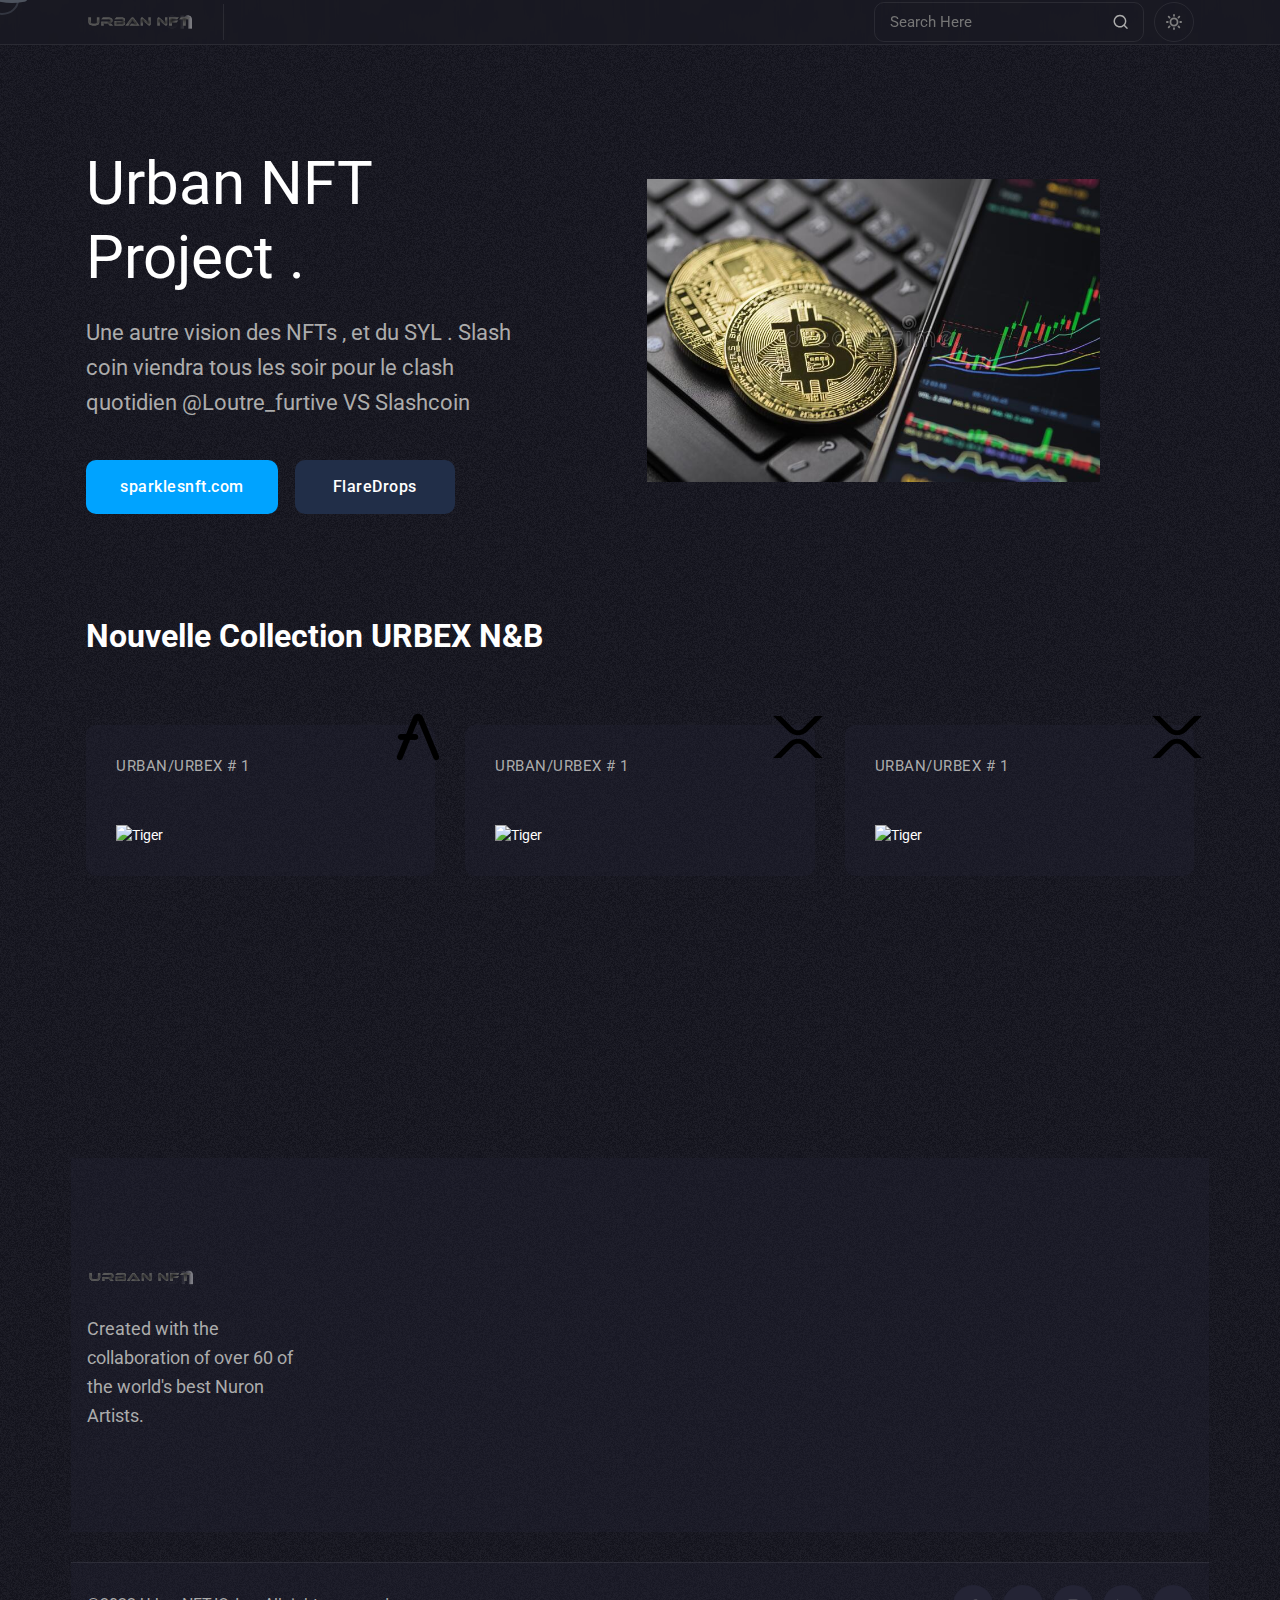
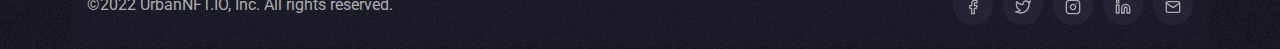
==== index.html @ e8692305 "Update index.html" ====
<!DOCTYPE html>
<html lang="en">

<head>
    <meta charset="utf-8">
    <meta http-equiv="x-ua-compatible" content="ie=edge">
    <title>Urban NFT . IO ||  NFT Marketplace and Cie </title>
    <meta name="robots" content="noindex, follow" />
    <meta name="description" content="">
    <meta name="viewport" content="width=device-width, initial-scale=1, shrink-to-fit=no">

    <meta name="theme-style-mode" content="1"> <!-- 0 == light, 1 == dark -->

    <!-- Favicon -->
    <link rel="shortcut icon" type="image/x-icon" href="assets/images/favicon.png">
    <!-- CSS 
    ============================================ -->
    <link rel="stylesheet" href="assets/css/vendor/bootstrap.min.css">
    <link rel="stylesheet" href="assets/css/vendor/slick.css">
    <link rel="stylesheet" href="assets/css/vendor/slick-theme.css">
    <link rel="stylesheet" href="assets/css/vendor/nice-select.css">
    <link rel="stylesheet" href="assets/css/plugins/feature.css">
    <link rel="stylesheet" href="assets/css/plugins/jquery-ui.min.css">
    <link rel="stylesheet" href="assets/css/vendor/odometer.css">
    <link rel='stylesheet' id='shadowbox-css-css'  href='https://www.shadowbox-js.com/file/shadowbox-js/src/shadowbox.css' type='text/css' media='screen' />
    <link rel='stylesheet' id='shadowbox-extras-css'  href='https://www.shadowbox-js.com/ext/shadowbox-js/css/extras.css' type='text/css' media='screen' />
    <script type='text/javascript' src='https://www.shadowbox-js.com/other/js/jquery/jquery.js'></script>
<script type='text/javascript' src='https://www.shadowbox-js.com/other/js/jquery/jquery-migrate.min.js'></script>

    <!-- Style css -->
    <link rel="stylesheet" href="assets/css/style.css">
</head>

<body class="template-color-1 nft-body-connect">
    <!-- start header area -->
    <!-- Start Header -->
    <header class="rn-header haeder-default header--sticky">
        <div class="container">
            <div class="header-inner">
                <div class="header-left">
                    <div class="logo-thumbnail logo-custom-css">
                        <a class="logo-light" href="index.html"><img src="assets/images/logo/logo-white.png" alt="nft-logo"></a>
                        <a class="logo-dark" href="index.html"><img src="assets/images/logo/logo-dark.png" alt="nft-logo"></a>
                    </div>
                    <div class="mainmenu-wrapper">
                        <nav id="sideNav" class="mainmenu-nav d-none d-xl-block">
                            <!-- Start Mainmanu Nav -->
                            
                            <!-- End Mainmanu Nav -->
                        </nav>
                    </div>
                </div>
                <div class="header-right">
                    <div class="setting-option d-none d-lg-block">
                        <form class="search-form-wrapper" action="#">
                            <input type="search" placeholder="Search Here" aria-label="Search">
                            <div class="search-icon">
                                <button><i class="feather-search"></i></button>
                            </div>
                        </form>
                    </div>
                    <div class="setting-option rn-icon-list d-block d-lg-none">
                        <div class="icon-box search-mobile-icon">
                            <button><i class="feather-search"></i></button>
                        </div>
                        <form id="header-search-1" action="#" method="GET" class="large-mobile-blog-search">
                            <div class="rn-search-mobile form-group">
                                <button type="submit" class="search-button"><i class="feather-search"></i></button>
                                <input type="text" placeholder="Search ...">
                            </div>
                        </form>
                    </div>

                    

                    <div id="my_switcher" class="my_switcher setting-option">
                        <ul>
                            <li>
                                <a href="javascript: void(0);" data-theme="light" class="setColor light">
                                    <img class="sun-image" src="assets/images/icons/sun-01.svg" alt="Sun images">
                                </a>
                            </li>
                            <li>
                                <a href="javascript: void(0);" data-theme="dark" class="setColor dark">
                                    <img class="Victor Image" src="assets/images/icons/vector.svg" alt="Vector Images">
                                </a>
                            </li>
                        </ul>
                    </div>


                </div>
            </div>
        </div>
    </header>
    <!-- End Header Area -->

    <div class="popup-mobile-menu">
        <div class="inner">
            <div class="header-top">
                <div class="logo logo-custom-css">
                    <a class="logo-light" href="index.html"><img src="assets/images/logo/logo-white.png" alt="nft-logo"></a>
                    <a class="logo-dark" href="index.html"><img src="assets/images/logo/logo-dark.png" alt="nft-logo"></a>
                </div>
                <div class="close-menu">
                    <button class="close-button">
                        <i class="feather-x"></i>
                    </button>
                </div>
            </div>
            <nav>
               
            </nav>
        </div>
    </div>
    <!-- ENd Header Area -->

    <!-- start banner area -->
    <div class="slider-one rn-section-gapTop">
        <div class="container">
            <div class="row row-reverce-sm align-items-center">
                <div class="col-lg-5 col-md-6 col-sm-12 mt_sm--50">
                    <h2 class="title" data-sal-delay="200" data-sal="slide-up" data-sal-duration="800">Urban NFT Project . </h2>
                    <p class="slide-disc" data-sal-delay="300" data-sal="slide-up" data-sal-duration="800">Une autre vision des NFTs , et du SYL . Slash coin viendra tous les soir pour le clash quotidien @Loutre_furtive  VS Slashcoin </p>
                    <div class="button-group">
                        <a class="btn btn-large btn-primary" href="https://sparklesnft.com/" data-sal-delay="400" data-sal="slide-up" data-sal-duration="800">sparklesnft.com</a>
                        <a class="btn btn-large btn-primary-alta" href="https://xfd.flr.finance/" data-sal-delay="500" data-sal="slide-up" data-sal-duration="800">FlareDrops</a>
                    </div>
                </div>
                <div class="col-lg-5 col-md-6 col-sm-12 offset-lg-1">
                    <div class="slider-thumbnail">
                        <img src="assets/images/slider/19.jpg" alt="Slider Images">
                    </div>
                </div>
            </div>
        </div>
    </div>
    <!-- End banner area -->

   

    <!-- start service area -->
    <div class="rn-service-area rn-section-gapTop">
        <div class="container">
            <div class="row">
                <div class="col-12 mb--50">
                    <h3 class="title" data-sal-delay="150" data-sal="slide-up" data-sal-duration="800">Nouvelle Collection URBEX N&B</h3>
                </div>
            </div>
            <div class="row g-5">
               <!-- start NFT # 1 -->
                <div class="col-xxl-3 col-lg-4 col-md-6 col-sm-6 col-12">
                    <div data-sal="slide-up" data-sal-delay="200" data-sal-duration="800" class="rn-service-one color-shape-1">
                        <div class="inner">
                            <div class="icon">
                                <img src="assets/images/icons/shape-1.png" alt="Shape">
                            </div>
                            <div class="subtitle">Urban/Urbex # 1</div>
                            <div class="content">
                                
                                <a href="https://sparklesnft.com/item/0xcdf386eae145e7e54bbae4a0b32913c801e8a245_1/"" rel="shadowbox"><img src="https://media.giphy.com/media/d7gXb96kGZK3DNgYXy/giphy.gif" alt="Tiger" /></a>
                            </div>
                        </div>
                        <a href="https://sparklesnft.com/item/0xcdf386eae145e7e54bbae4a0b32913c801e8a245_1/" rel="shadowbox"></a>
                    </div>
                </div>
                 <!-- End NFT -->
															    
			<!-- start NFT # 2 -->
                <div class="col-xxl-3 col-lg-4 col-md-6 col-sm-6 col-12">
                    <div data-sal="slide-up" data-sal-delay="200" data-sal-duration="800" class="rn-service-one color-shape-1">
                        <div class="inner">
                            <div class="icon">
                                <img src="assets/images/icons/shape-2.png" alt="Shape">
                            </div>
                             <div class="subtitle">Urban/Urbex # 1</div>
                            <div class="content">
                                
                                <a href="https://sparklesnft.com/item/0xcdf386eae145e7e54bbae4a0b32913c801e8a245_1/"" rel="shadowbox"><img src="https://media.giphy.com/media/HDDQO8uNeVXsildZkp/giphy-downsized-large.gif" alt="Tiger" /></a>
                            </div>
                        </div>
                       <a href="https://sparklesnft.com/item/0xcdf386eae145e7e54bbae4a0b32913c801e8a245_1/" rel="shadowbox"></a>
                    </div>
                </div>
                 <!-- End NFT -->												    
															    
               <!-- start NFT # 3 -->
                <div class="col-xxl-3 col-lg-4 col-md-6 col-sm-6 col-12">
                    <div data-sal="slide-up" data-sal-delay="200" data-sal-duration="800" class="rn-service-one color-shape-1">
                        <div class="inner">
                            <div class="icon">
                                <img src="assets/images/icons/shape-2.png" alt="Shape">
                            </div>
                             <div class="subtitle">Urban/Urbex # 1</div>
                            <div class="content">
                                
                                <a href="https://sparklesnft.com/item/0xcdf386eae145e7e54bbae4a0b32913c801e8a245_1/"" rel="shadowbox"><img src="https://media.giphy.com/media/epqmxd73unMZ2tsQW6/giphy.gif" alt="Tiger" /></a>
                            </div>
                        </div>
                       <a href="https://sparklesnft.com/item/0xcdf386eae145e7e54bbae4a0b32913c801e8a245_1/" rel="shadowbox"></a>
                    </div>
                </div>
                 <!-- End NFT -->
               <!-- start NFT # 4 -->
                <div class="col-xxl-3 col-lg-4 col-md-6 col-sm-6 col-12">
                    <div data-sal="slide-up" data-sal-delay="200" data-sal-duration="800" class="rn-service-one color-shape-1">
                        <div class="inner">
                            <div class="icon">
                                <img src="assets/images/icons/shape-3.png" alt="Shape">
                            </div>
                             <div class="subtitle">Urban/Urbex # 3</div>
                            <div class="content">
                                
                                <a href="https://sparklesnft.com/item/0xcdf386eae145e7e54bbae4a0b32913c801e8a245_1/"" rel="shadowbox"><img src="https://media.giphy.com/media/7LGN7PyF8x1qwgQ3Lr/giphy.gif" alt="Tiger" /></a>
                            </div>
                        </div>
                        <a href="https://sparklesnft.com/item/0xcdf386eae145e7e54bbae4a0b32913c801e8a245_1/" rel="shadowbox"></a>
                    </div>
                </div>
                <!-- End NFT -->
  <!-- start NFT # 5 -->
                <div class="col-xxl-3 col-lg-4 col-md-6 col-sm-6 col-12">
                    <div data-sal="slide-up" data-sal-delay="200" data-sal-duration="800" class="rn-service-one color-shape-1">
                        <div class="inner">
                            <div class="icon">
                                <img src="assets/images/icons/shape-2.png" alt="Shape">
                            </div>
                             <div class="subtitle">Urban/Urbex # 4</div>
                            <div class="content">
                                
                                <a href="https://sparklesnft.com/item/0xcdf386eae145e7e54bbae4a0b32913c801e8a245_1/"" rel="shadowbox"><img src="https://media.giphy.com/media/KDi1Ex5y6KRgJREajQ/giphy.gif" alt="Tiger" /></a>
                            </div>
                        </div>
                        <a href="https://sparklesnft.com/item/0xcdf386eae145e7e54bbae4a0b32913c801e8a245_1/" rel="shadowbox"></a>
                    </div>
                </div>
   <!-- End NFT -->
              
               
    <!-- Modal -->
    <div class="rn-popup-modal share-modal-wrapper modal fade" id="shareModal" tabindex="-1" aria-hidden="true">
        <button type="button" class="btn-close" data-bs-dismiss="modal" aria-label="Close"><i data-feather="x"></i></button>
        <div class="modal-dialog modal-dialog-centered modal-dialog-scrollable">
            <div class="modal-content share-wrapper">
                <div class="modal-header share-area">
                    <h5 class="modal-title">Share this NFT</h5>
                </div>
                <div class="modal-body">
                    <ul class="social-share-default">
                        <li><a href="#"><span class="icon"><i data-feather="facebook"></i></span><span class="text">facebook</span></a></li>
                        <li><a href="#"><span class="icon"><i data-feather="twitter"></i></span><span class="text">twitter</span></a></li>
                        <li><a href="#"><span class="icon"><i data-feather="linkedin"></i></span><span class="text">linkedin</span></a></li>
                        <li><a href="#"><span class="icon"><i data-feather="instagram"></i></span><span class="text">instagram</span></a></li>
                        <li><a href="#"><span class="icon"><i data-feather="youtube"></i></span><span class="text">youtube</span></a></li>
                    </ul>
                </div>
            </div>
        </div>
    </div>
    <!-- Modal -->
    <div class="rn-popup-modal report-modal-wrapper modal fade" id="reportModal" tabindex="-1" aria-hidden="true">
        <button type="button" class="btn-close" data-bs-dismiss="modal" aria-label="Close"><i data-feather="x"></i></button>
        <div class="modal-dialog modal-dialog-centered modal-dialog-scrollable">
            <div class="modal-content report-content-wrapper">
                <div class="modal-header report-modal-header">
                    <h5 class="modal-title">Why are you reporting?
                    </h5>
                </div>
                <div class="modal-body">
                    <p>Describe why you think this item should be removed from marketplace</p>
                    <div class="report-form-box">
                        <h6 class="title">Message</h6>
                        <textarea name="message" placeholder="Write issues"></textarea>
                        <div class="report-button">
                            <button type="button" class="btn btn-primary mr--10 w-auto">Report</button>
                            <button type="button" class="btn btn-primary-alta w-auto" data-bs-dismiss="modal">Cancel</button>
                        </div>
                    </div>
                </div>
            </div>
        </div>
    </div>
    <!-- Start Footer Area -->
    <div class="rn-footer-one rn-section-gap bg-color--1 mt--100 mt_md--80 mt_sm--80">
        <div class="container">
            <div class="row gx-5">
                <div class="col-lg-3 col-md-6 col-sm-6 col-12">
                    <div class="widget-content-wrapper">
                        <div class="footer-left">
                            <div class="logo-thumbnail logo-custom-css">
                                <a class="logo-light" href="index.html"><img src="assets/images/logo/logo-white.png" alt="nft-logo"></a>
                                <a class="logo-dark" href="index.html"><img src="assets/images/logo/logo-dark.png" alt="nft-logo"></a>
                            </div>
                            <p class="rn-footer-describe">
                                Created with the collaboration of over 60 of the world's best Nuron Artists.
                            </p>
                        </div>
                        
                    </div>
                </div>

                

               
            </div>
        </div>
    </div>
    <!-- End Footer Area -->
    <!-- Start Footer Area -->
    <div class="copy-right-one ptb--20 bg-color--1">
        <div class="container">
            <div class="row align-items-center">
                <div class="col-lg-6 col-md-12 col-sm-12">
                    <div class="copyright-left">
                        <span>©2022 UrbanNFT.IO, Inc. All rights reserved.</span>
                        
                    </div>
                </div>
                <div class="col-lg-6 col-md-12 col-sm-12">
                    <div class="copyright-right">
                        <ul class="social-copyright">
                            <li><a href="#"><i data-feather="facebook"></i></a></li>
                            <li><a href="#"><i data-feather="twitter"></i></a></li>
                            <li><a href="#"><i data-feather="instagram"></i></a></li>
                            <li><a href="#"><i data-feather="linkedin"></i></a></li>
                            <li><a href="#"><i data-feather="mail"></i></a></li>
                        </ul>
                    </div>
                </div>
            </div>
        </div>
    </div>
    <!-- End Footer Area -->
    <div class="mouse-cursor cursor-outer"></div>
    <div class="mouse-cursor cursor-inner"></div>
    <!-- Start Top To Bottom Area  -->
    <div class="rn-progress-parent">
        <svg class="rn-back-circle svg-inner" width="100%" height="100%" viewBox="-1 -1 102 102">
            <path d="M50,1 a49,49 0 0,1 0,98 a49,49 0 0,1 0,-98" />
        </svg>
    </div>
    <!-- End Top To Bottom Area  -->
    <!-- JS ============================================ -->
    <script src="assets/js/vendor/jquery.js"></script>
    <script src="assets/js/vendor/jquery.nice-select.min.js"></script>
    <script src="assets/js/vendor/jquery-ui.js"></script>
    <script src="assets/js/vendor/modernizer.min.js"></script>
    <script src="assets/js/vendor/feather.min.js"></script>
    <script src="assets/js/vendor/slick.min.js"></script>
    <script src="assets/js/vendor/bootstrap.min.js"></script>
    <script src="assets/js/vendor/sal.min.js"></script>
    <script src="assets/js/vendor/particles.js"></script>
    <script src="assets/js/vendor/jquery.style.swicher.js"></script>
    <script src="assets/js/vendor/js.cookie.js"></script>
    <script src="assets/js/vendor/count-down.js"></script>
    <script src="assets/js/vendor/isotop.js"></script>
    <script src="assets/js/vendor/imageloaded.js"></script>
    <script src="assets/js/vendor/backtoTop.js"></script>
    <script src="assets/js/vendor/odometer.js"></script>
    <script src="assets/js/vendor/jquery-appear.js"></script>
    <script src="assets/js/vendor/scrolltrigger.js"></script>
    <script src="assets/js/vendor/jquery.custom-file-input.js"></script>
    <script src="assets/js/vendor/savePopup.js"></script>
    <script src="assets/js/vendor/vanilla.tilt.js"></script>

    <!-- main JS -->
    <script src="assets/js/main.js"></script>
    <!-- Meta Mask  -->
    <script src="assets/js/vendor/web3.min.js"></script>
    <script src="assets/js/vendor/maralis.js"></script>
    <script src="assets/js/vendor/nft.js"></script>
    <script type='text/javascript' src='https://www.shadowbox-js.com/file/shadowbox-js/47eb1d3361ca61b83ec5f0ea9479a715.js'></script>
    <script type='text/javascript'>
/* <![CDATA[ */
var MakeFrontEnd = {"fitvids":{"selectors":"iframe[src*='www.viddler.com'],iframe[src*='money.cnn.com'],iframe[src*='www.educreations.com'],iframe[src*='\/\/blip.tv'],iframe[src*='\/\/embed.ted.com'],iframe[src*='\/\/www.hulu.com']"}};
/* ]]> */
    </script>
<script type='text/javascript' src='https://www.shadowbox-js.com/skins/js/frontend.js'></script>
<script type='text/javascript' src='https://www.shadowbox-js.com/skins/js/formatting/dynamic-stylesheet/dynamic-stylesheet.js'></script>

<!-- Begin Shadowbox JS v3.0.3.10 -->
<!-- Selected Players: html, iframe, img, qt, swf, wmp -->
<script type="text/javascript">
/* <![CDATA[ */
	var shadowbox_conf = {
		animate: true,
		animateFade: true,
		animSequence: "sync",
		modal: false,
		showOverlay: true,
		overlayColor: "#000",
		overlayOpacity: "0.8",
		flashBgColor: "#000000",
		autoplayMovies: true,
		showMovieControls: true,
		slideshowDelay: 0,
		resizeDuration: "0.35",
		fadeDuration: "0.35",
		displayNav: true,
		continuous: false,
		displayCounter: true,
		counterType: "default",
		counterLimit: "10",
		viewportPadding: "20",
		handleOversize: "resize",
		handleUnsupported: "link",
		autoDimensions: false,
		initialHeight: "160",
		initialWidth: "320",
		enableKeys: true,
		skipSetup: false,
		useSizzle: false,
		flashParams: {bgcolor:"#000000", allowFullScreen:true},
		flashVars: {},
		flashVersion: "9.0.0"
	};
	Shadowbox.init(shadowbox_conf);
/* ]]> */
</script>
<!-- End Shadowbox JS -->
</body>

</html>
---- assets/css/vendor/nice-select.css ----
.nice-select {
  -webkit-tap-highlight-color: transparent;
  background-color: #fff;
  border-radius: 5px;
  border: solid 1px #e8e8e8;
  -webkit-box-sizing: border-box;
          box-sizing: border-box;
  clear: both;
  cursor: pointer;
  display: block;
  float: left;
  font-family: inherit;
  font-size: 14px;
  font-weight: normal;
  height: 42px;
  line-height: 40px;
  outline: none;
  padding-left: 18px;
  padding-right: 30px;
  position: relative;
  text-align: left !important;
  -webkit-transition: all 0.2s ease-in-out;
  -o-transition: all 0.2s ease-in-out;
  transition: all 0.2s ease-in-out;
  -webkit-user-select: none;
     -moz-user-select: none;
      -ms-user-select: none;
          user-select: none;
  white-space: nowrap;
  width: auto; }
  .nice-select:hover {
    border-color: #dbdbdb; }
  .nice-select:active, .nice-select.open, .nice-select:focus {
    border-color: #999; }
  .nice-select:after {
    border-bottom: 2px solid #999;
    border-right: 2px solid #999;
    content: '';
    display: block;
    height: 5px;
    margin-top: -4px;
    pointer-events: none;
    position: absolute;
    right: 12px;
    top: 50%;
    -webkit-transform-origin: 66% 66%;
        -ms-transform-origin: 66% 66%;
            transform-origin: 66% 66%;
    -webkit-transform: rotate(45deg);
        -ms-transform: rotate(45deg);
            transform: rotate(45deg);
    -webkit-transition: all 0.15s ease-in-out;
    -o-transition: all 0.15s ease-in-out;
    transition: all 0.15s ease-in-out;
    width: 5px; }
  .nice-select.open:after {
    -webkit-transform: rotate(-135deg);
        -ms-transform: rotate(-135deg);
            transform: rotate(-135deg); }
  .nice-select.open .list {
    opacity: 1;
    pointer-events: auto;
    -webkit-transform: scale(1) translateY(0);
        -ms-transform: scale(1) translateY(0);
            transform: scale(1) translateY(0); }
  .nice-select.disabled {
    border-color: #ededed;
    color: #999;
    pointer-events: none; }
    .nice-select.disabled:after {
      border-color: #cccccc; }
  .nice-select.wide {
    width: 100%; }
    .nice-select.wide .list {
      left: 0 !important;
      right: 0 !important; }
  .nice-select.right {
    float: right; }
    .nice-select.right .list {
      left: auto;
      right: 0; }
  .nice-select.small {
    font-size: 12px;
    height: 36px;
    line-height: 34px; }
    .nice-select.small:after {
      height: 4px;
      width: 4px; }
    .nice-select.small .option {
      line-height: 34px;
      min-height: 34px; }
  .nice-select .list {
    background-color: #fff;
    border-radius: 5px;
    -webkit-box-shadow: 0 0 0 1px rgba(68, 68, 68, 0.11);
            box-shadow: 0 0 0 1px rgba(68, 68, 68, 0.11);
    -webkit-box-sizing: border-box;
            box-sizing: border-box;
    margin-top: 4px;
    opacity: 0;
    overflow: hidden;
    padding: 0;
    pointer-events: none;
    position: absolute;
    top: 100%;
    left: 0;
    -webkit-transform-origin: 50% 0;
        -ms-transform-origin: 50% 0;
            transform-origin: 50% 0;
    -webkit-transform: scale(0.75) translateY(-21px);
        -ms-transform: scale(0.75) translateY(-21px);
            transform: scale(0.75) translateY(-21px);
    -webkit-transition: all 0.2s cubic-bezier(0.5, 0, 0, 1.25), opacity 0.15s ease-out;
    -o-transition: all 0.2s cubic-bezier(0.5, 0, 0, 1.25), opacity 0.15s ease-out;
    transition: all 0.2s cubic-bezier(0.5, 0, 0, 1.25), opacity 0.15s ease-out;
    z-index: 9; }
    .nice-select .list:hover .option:not(:hover) {
      background-color: transparent !important; }
  .nice-select .option {
    cursor: pointer;
    font-weight: 400;
    line-height: 40px;
    list-style: none;
    min-height: 40px;
    outline: none;
    padding-left: 18px;
    padding-right: 29px;
    text-align: left;
    -webkit-transition: all 0.2s;
    -o-transition: all 0.2s;
    transition: all 0.2s; }
    .nice-select .option:hover, .nice-select .option.focus, .nice-select .option.selected.focus {
      background-color: #f6f6f6; }
    .nice-select .option.selected {
      font-weight: bold; }
    .nice-select .option.disabled {
      background-color: transparent;
      color: #999;
      cursor: default; }

.no-csspointerevents .nice-select .list {
  display: none; }

.no-csspointerevents .nice-select.open .list {
  display: block; }
---- assets/css/plugins/feature.css ----
@font-face{font-family:'Feather';src:url('../../fonts/Feather.ttf?sdxovp') format('truetype'),url('../../fonts/Feather.woff?sdxovp') format('woff'),url('../../fonts/Feather.svg?sdxovp#Feather') format('svg');font-weight:normal;font-style:normal}[class^="feather-"],[class*=" feather-"]{font-family:'feather' !important;speak:none;font-style:normal;font-weight:normal;font-variant:normal;text-transform:none;line-height:1;-webkit-font-smoothing:antialiased;-moz-osx-font-smoothing:grayscale}.feather-activity:before{content:"\e900"}.feather-airplay:before{content:"\e901"}.feather-alecirclert-:before{content:"\e902"}.feather-alert-octagon:before{content:"\e903"}.feather-alert-triangle:before{content:"\e904"}.feather-align-center:before{content:"\e905"}.feather-align-justify:before{content:"\e906"}.feather-align-left:before{content:"\e907"}.feather-align-right:before{content:"\e908"}.feather-anchor:before{content:"\e909"}.feather-aperture:before{content:"\e90a"}.feather-archive:before{content:"\e90b"}.feather-arrow-down:before{content:"\e90c"}.feather-arrow-down-circle:before{content:"\e90d"}.feather-arrow-down-left:before{content:"\e90e"}.feather-arrow-down-right:before{content:"\e90f"}.feather-arrow-left:before{content:"\e910"}.feather-arrow-left-circle:before{content:"\e911"}.feather-arrow-right:before{content:"\e912"}.feather-arrow-right-circle:before{content:"\e913"}.feather-arrow-up:before{content:"\e914"}.feather-arrow-up-circle:before{content:"\e915"}.feather-arrow-up-left:before{content:"\e916"}.feather-arrow-up-right:before{content:"\e917"}.feather-at-sign:before{content:"\e918"}.feather-award:before{content:"\e919"}.feather-bar-chart:before{content:"\e91a"}.feather-bar-chart-2:before{content:"\e91b"}.feather-battery:before{content:"\e91c"}.feather-battery-charging:before{content:"\e91d"}.feather-bell:before{content:"\e91e"}.feather-bell-off:before{content:"\e91f"}.feather-bluetooth:before{content:"\e920"}.feather-bold:before{content:"\e921"}.feather-book:before{content:"\e922"}.feather-book-open:before{content:"\e923"}.feather-bookmark:before{content:"\e924"}.feather-box:before{content:"\e925"}.feather-briefcase:before{content:"\e926"}.feather-calendar:before{content:"\e927"}.feather-camera:before{content:"\e928"}.feather-camera-off:before{content:"\e929"}.feather-cast:before{content:"\e92a"}.feather-check:before{content:"\e92b"}.feather-check-circle:before{content:"\e92c"}.feather-check-square:before{content:"\e92d"}.feather-chevron-down:before{content:"\e92e"}.feather-chevron-left:before{content:"\e92f"}.feather-chevron-right:before{content:"\e930"}.feather-chevron-up:before{content:"\e931"}.feather-chevrons-down:before{content:"\e932"}.feather-chevrons-left:before{content:"\e933"}.feather-chevrons-right:before{content:"\e934"}.feather-chevrons-up:before{content:"\e935"}.feather-chrome:before{content:"\e936"}.feather-circle:before{content:"\e937"}.feather-clipboard:before{content:"\e938"}.feather-clock:before{content:"\e939"}.feather-cloud:before{content:"\e93a"}.feather-cloud-drizzle:before{content:"\e93b"}.feather-cloud-lightning:before{content:"\e93c"}.feather-cloud-off:before{content:"\e93d"}.feather-cloud-rain:before{content:"\e93e"}.feather-cloud-snow:before{content:"\e93f"}.feather-code:before{content:"\e940"}.feather-codepen:before{content:"\e941"}.feather-command:before{content:"\e942"}.feather-compass:before{content:"\e943"}.feather-copy:before{content:"\e944"}.feather-corner-down-left:before{content:"\e945"}.feather-corner-down-right:before{content:"\e946"}.feather-corner-left-down:before{content:"\e947"}.feather-corner-left-up:before{content:"\e948"}.feather-corner-right-down:before{content:"\e949"}.feather-corner-right-up:before{content:"\e94a"}.feather-corner-up-left:before{content:"\e94b"}.feather-corner-up-right:before{content:"\e94c"}.feather-cpu:before{content:"\e94d"}.feather-credit-card:before{content:"\e94e"}.feather-crop:before{content:"\e94f"}.feather-crosshair:before{content:"\e950"}.feather-database:before{content:"\e951"}.feather-delete:before{content:"\e952"}.feather-disc:before{content:"\e953"}.feather-dollar-sign:before{content:"\e954"}.feather-download:before{content:"\e955"}.feather-download-cloud:before{content:"\e956"}.feather-droplet:before{content:"\e957"}.feather-edit:before{content:"\e958"}.feather-edit-2:before{content:"\e959"}.feather-edit-3:before{content:"\e95a"}.feather-external-link:before{content:"\e95b"}.feather-eye:before{content:"\e95c"}.feather-eye-off:before{content:"\e95d"}.feather-facebook:before{content:"\e95e"}.feather-fast-forward:before{content:"\e95f"}.feather-feather:before{content:"\e960"}.feather-file:before{content:"\e961"}.feather-file-minus:before{content:"\e962"}.feather-file-plus:before{content:"\e963"}.feather-file-text:before{content:"\e964"}.feather-film:before{content:"\e965"}.feather-filter:before{content:"\e966"}.feather-flag:before{content:"\e967"}.feather-folder:before{content:"\e968"}.feather-folder-minus:before{content:"\e969"}.feather-folder-plus:before{content:"\e96a"}.feather-gift:before{content:"\e96b"}.feather-git-branch:before{content:"\e96c"}.feather-git-commit:before{content:"\e96d"}.feather-git-merge:before{content:"\e96e"}.feather-git-pull-request:before{content:"\e96f"}.feather-github:before{content:"\e970"}.feather-gitlab:before{content:"\e971"}.feather-globe:before{content:"\e972"}.feather-grid:before{content:"\e973"}.feather-hard-drive:before{content:"\e974"}.feather-hash:before{content:"\e975"}.feather-headphones:before{content:"\e976"}.feather-heart:before{content:"\e977"}.feather-help-circle:before{content:"\e978"}.feather-home:before{content:"\e979"}.feather-image:before{content:"\e97a"}.feather-inbox:before{content:"\e97b"}.feather-info:before{content:"\e97c"}.feather-instagram:before{content:"\e97d"}.feather-italic:before{content:"\e97e"}.feather-layers:before{content:"\e97f"}.feather-layout:before{content:"\e980"}.feather-life-buoy:before{content:"\e981"}.feather-link:before{content:"\e982"}.feather-link-2:before{content:"\e983"}.feather-linkedin:before{content:"\e984"}.feather-list:before{content:"\e985"}.feather-loader:before{content:"\e986"}.feather-lock:before{content:"\e987"}.feather-log-in:before{content:"\e988"}.feather-log-out:before{content:"\e989"}.feather-mail:before{content:"\e98a"}.feather-map:before{content:"\e98b"}.feather-map-pin:before{content:"\e98c"}.feather-maximize:before{content:"\e98d"}.feather-maximize-2:before{content:"\e98e"}.feather-menu:before{content:"\e98f"}.feather-message-circle:before{content:"\e990"}.feather-message-square:before{content:"\e991"}.feather-mic:before{content:"\e992"}.feather-mic-off:before{content:"\e993"}.feather-minimize:before{content:"\e994"}.feather-minimize-2:before{content:"\e995"}.feather-minus:before{content:"\e996"}.feather-minus-circle:before{content:"\e997"}.feather-minus-square:before{content:"\e998"}.feather-monitor:before{content:"\e999"}.feather-moon:before{content:"\e99a"}.feather-more-horizontal:before{content:"\e99b"}.feather-more-vertical:before{content:"\e99c"}.feather-move:before{content:"\e99d"}.feather-music:before{content:"\e99e"}.feather-navigation:before{content:"\e99f"}.feather-navigation-2:before{content:"\e9a0"}.feather-octagon:before{content:"\e9a1"}.feather-package:before{content:"\e9a2"}.feather-paperclip:before{content:"\e9a3"}.feather-pause:before{content:"\e9a4"}.feather-pause-circle:before{content:"\e9a5"}.feather-percent:before{content:"\e9a6"}.feather-phone:before{content:"\e9a7"}.feather-phone-call:before{content:"\e9a8"}.feather-phone-forwarded:before{content:"\e9a9"}.feather-phone-incoming:before{content:"\e9aa"}.feather-phone-missed:before{content:"\e9ab"}.feather-phone-off:before{content:"\e9ac"}.feather-phone-outgoing:before{content:"\e9ad"}.feather-pie-chart:before{content:"\e9ae"}.feather-play:before{content:"\e9af"}.feather-play-circle:before{content:"\e9b0"}.feather-plus:before{content:"\e9b1"}.feather-plus-circle:before{content:"\e9b2"}.feather-plus-square:before{content:"\e9b3"}.feather-pocket:before{content:"\e9b4"}.feather-power:before{content:"\e9b5"}.feather-printer:before{content:"\e9b6"}.feather-radio:before{content:"\e9b7"}.feather-refresh-ccw:before{content:"\e9b8"}.feather-refresh-cw:before{content:"\e9b9"}.feather-repeat:before{content:"\e9ba"}.feather-rewind:before{content:"\e9bb"}.feather-rotate-ccw:before{content:"\e9bc"}.feather-rotate-cw:before{content:"\e9bd"}.feather-rss:before{content:"\e9be"}.feather-save:before{content:"\e9bf"}.feather-scissors:before{content:"\e9c0"}.feather-search:before{content:"\e9c1"}.feather-send:before{content:"\e9c2"}.feather-server:before{content:"\e9c3"}.feather-settings:before{content:"\e9c4"}.feather-share:before{content:"\e9c5"}.feather-share-2:before{content:"\e9c6"}.feather-shield:before{content:"\e9c7"}.feather-shield-off:before{content:"\e9c8"}.feather-shopping-bag:before{content:"\e9c9"}.feather-shopping-cart:before{content:"\e9ca"}.feather-shuffle:before{content:"\e9cb"}.feather-sidebar:before{content:"\e9cc"}.feather-skip-back:before{content:"\e9cd"}.feather-skip-forward:before{content:"\e9ce"}.feather-slack:before{content:"\e9cf"}.feather-slash:before{content:"\e9d0"}.feather-sliders:before{content:"\e9d1"}.feather-smartphone:before{content:"\e9d2"}.feather-speaker:before{content:"\e9d3"}.feather-square:before{content:"\e9d4"}.feather-star:before{content:"\e9d5"}.feather-stop-circle:before{content:"\e9d6"}.feather-sun:before{content:"\e9d7"}.feather-sunrise:before{content:"\e9d8"}.feather-sunset:before{content:"\e9d9"}.feather-tablet:before{content:"\e9da"}.feather-tag:before{content:"\e9db"}.feather-target:before{content:"\e9dc"}.feather-terminal:before{content:"\e9dd"}.feather-thermometer:before{content:"\e9de"}.feather-thumbs-down:before{content:"\e9df"}.feather-thumbs-up:before{content:"\e9e0"}.feather-toggle-left:before{content:"\e9e1"}.feather-toggle-right:before{content:"\e9e2"}.feather-trash:before{content:"\e9e3"}.feather-trash-2:before{content:"\e9e4"}.feather-trending-down:before{content:"\e9e5"}.feather-trending-up:before{content:"\e9e6"}.feather-triangle:before{content:"\e9e7"}.feather-truck:before{content:"\e9e8"}.feather-tv:before{content:"\e9e9"}.feather-twitter:before{content:"\e9ea"}.feather-type:before{content:"\e9eb"}.feather-umbrella:before{content:"\e9ec"}.feather-underline:before{content:"\e9ed"}.feather-unlock:before{content:"\e9ee"}.feather-upload:before{content:"\e9ef"}.feather-upload-cloud:before{content:"\e9f0"}.feather-user:before{content:"\e9f1"}.feather-user-check:before{content:"\e9f2"}.feather-user-minus:before{content:"\e9f3"}.feather-user-plus:before{content:"\e9f4"}.feather-user-x:before{content:"\e9f5"}.feather-users:before{content:"\e9f6"}.feather-video:before{content:"\e9f7"}.feather-video-off:before{content:"\e9f8"}.feather-voicemail:before{content:"\e9f9"}.feather-volume:before{content:"\e9fa"}.feather-volume-1:before{content:"\e9fb"}.feather-volume-2:before{content:"\e9fc"}.feather-volume-x:before{content:"\e9fd"}.feather-watch:before{content:"\e9fe"}.feather-wifi:before{content:"\e9ff"}.feather-wifi-off:before{content:"\ea00"}.feather-wind:before{content:"\ea01"}.feather-x:before{content:"\ea02"}.feather-x-circle:before{content:"\ea03"}.feather-x-square:before{content:"\ea04"}.feather-youtube:before{content:"\ea05"}.feather-zap:before{content:"\ea06"}.feather-zap-off:before{content:"\ea07"}.feather-zoom-in:before{content:"\ea08"}.feather-zoom-out:before{content:"\ea09"}
---- assets/css/vendor/odometer.css ----
.odometer.odometer-auto-theme,.odometer.odometer-theme-default{display:inline-block;vertical-align:middle;position:relative}.odometer.odometer-auto-theme .odometer-digit,.odometer.odometer-theme-default .odometer-digit{display:inline-block;vertical-align:middle;position:relative}.odometer.odometer-auto-theme .odometer-digit .odometer-digit-spacer,.odometer.odometer-theme-default .odometer-digit .odometer-digit-spacer{display:inline-block;vertical-align:middle;visibility:hidden}.odometer.odometer-auto-theme .odometer-digit .odometer-digit-inner,.odometer.odometer-theme-default .odometer-digit .odometer-digit-inner{text-align:left;display:block;position:absolute;top:0;left:0;right:0;bottom:0;overflow:hidden}.odometer.odometer-auto-theme .odometer-digit .odometer-ribbon,.odometer.odometer-theme-default .odometer-digit .odometer-ribbon{display:block}.odometer.odometer-auto-theme .odometer-digit .odometer-ribbon-inner,.odometer.odometer-theme-default .odometer-digit .odometer-ribbon-inner{display:block;-webkit-backface-visibility:hidden}.odometer.odometer-auto-theme .odometer-digit .odometer-value,.odometer.odometer-theme-default .odometer-digit .odometer-value{display:block;-webkit-transform:translateZ(0)}.odometer.odometer-auto-theme .odometer-digit .odometer-value.odometer-last-value,.odometer.odometer-theme-default .odometer-digit .odometer-value.odometer-last-value{position:absolute}.odometer.odometer-auto-theme.odometer-animating-up .odometer-ribbon-inner,.odometer.odometer-theme-default.odometer-animating-up .odometer-ribbon-inner{-webkit-transition:-webkit-transform 2s;-o-transition:-o-transform 2s;transition:-webkit-transform 2s;-o-transition:transform 2s;transition:transform 2s;transition:transform 2s, -webkit-transform 2s}.odometer.odometer-auto-theme.odometer-animating-up.odometer-animating .odometer-ribbon-inner,.odometer.odometer-theme-default.odometer-animating-up.odometer-animating .odometer-ribbon-inner{-webkit-transform:translateY(-100%);-ms-transform:translateY(-100%);transform:translateY(-100%)}.odometer.odometer-auto-theme.odometer-animating-down .odometer-ribbon-inner,.odometer.odometer-theme-default.odometer-animating-down .odometer-ribbon-inner{-webkit-transform:translateY(-100%);-ms-transform:translateY(-100%);transform:translateY(-100%)}.odometer.odometer-auto-theme.odometer-animating-down.odometer-animating .odometer-ribbon-inner,.odometer.odometer-theme-default.odometer-animating-down.odometer-animating .odometer-ribbon-inner{-webkit-transition:-webkit-transform 2s;-o-transition:-o-transform 2s;transition:-webkit-transform 2s;-o-transition:transform 2s;transition:transform 2s;transition:transform 2s, -webkit-transform 2s;-webkit-transform:translateY(0);-ms-transform:translateY(0);transform:translateY(0)}.odometer.odometer-auto-theme,.odometer.odometer-theme-default{font-family:"Helvetica Neue",sans-serif;line-height:1.1em}.odometer.odometer-auto-theme .odometer-value,.odometer.odometer-theme-default .odometer-value{text-align:center}
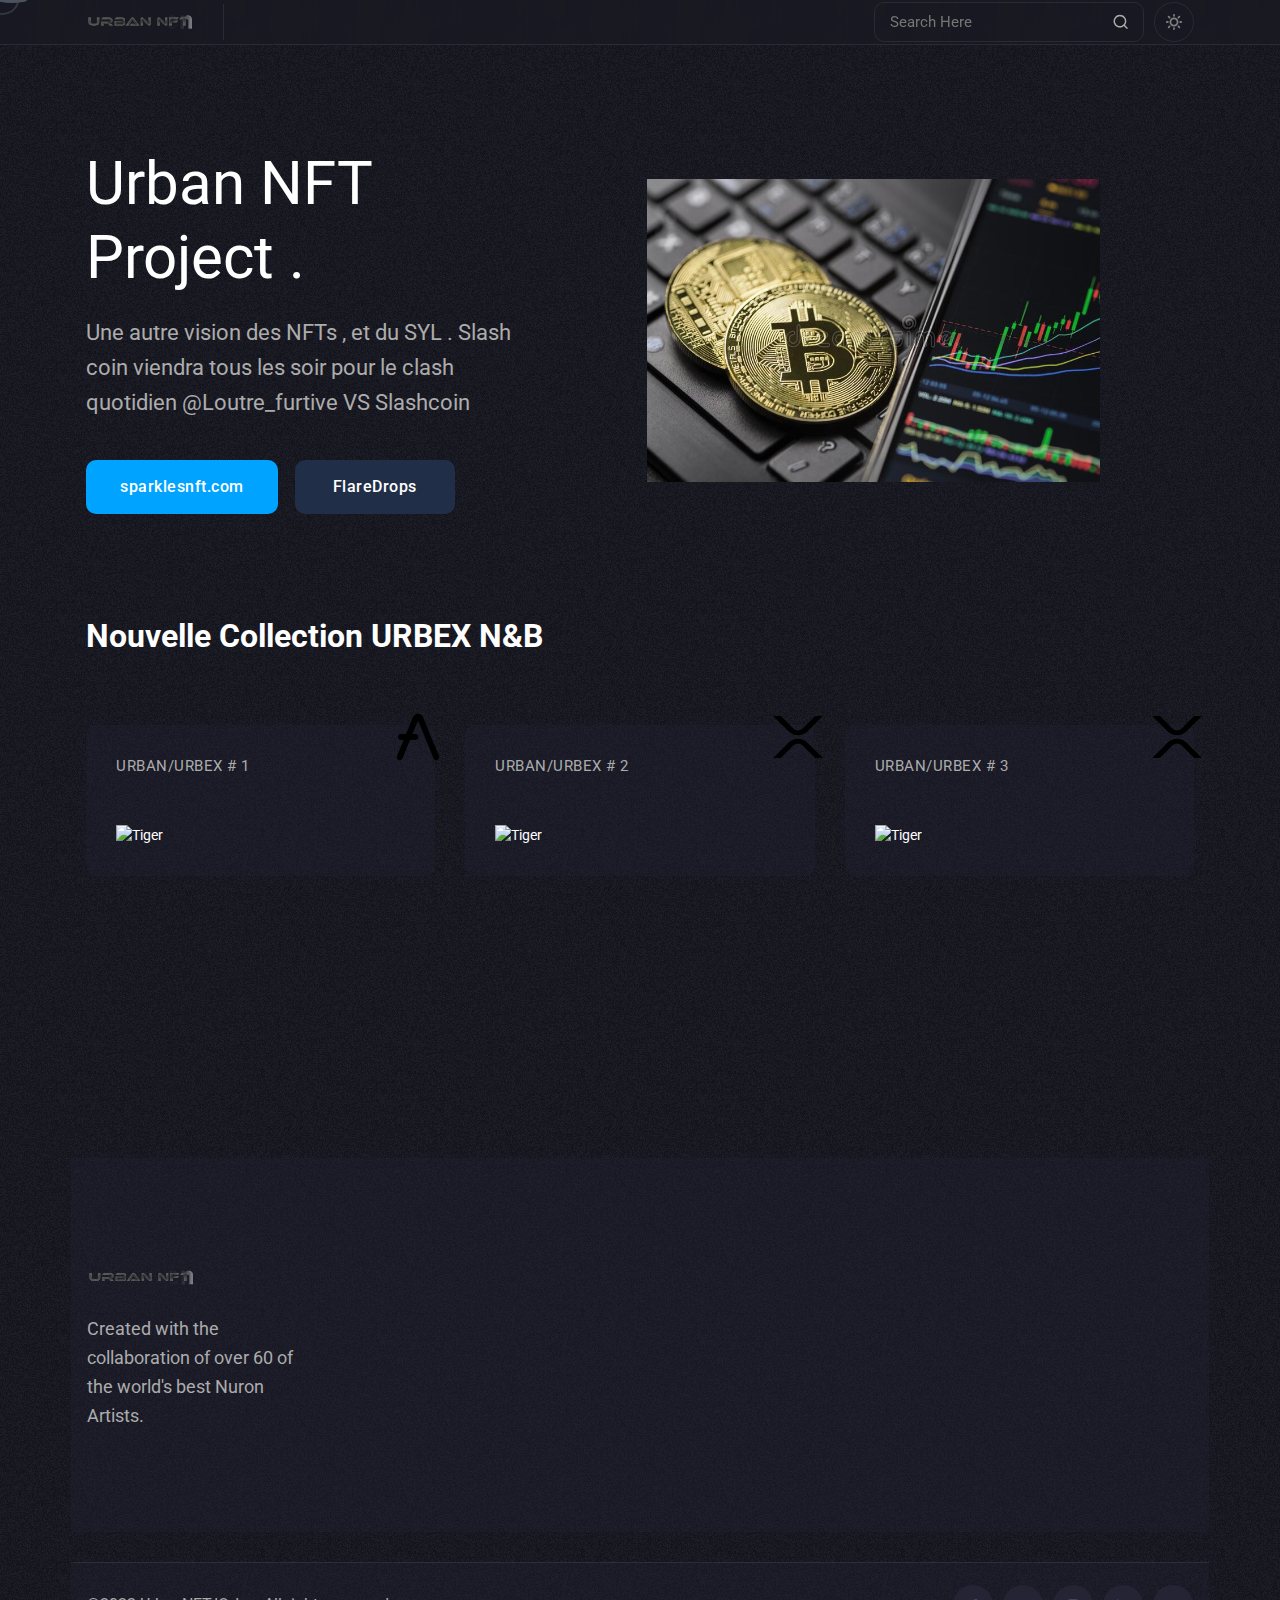
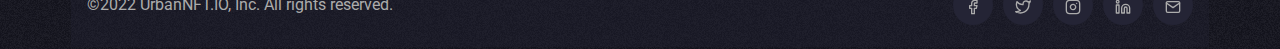
==== commit 56bdc3b3: "Update index.html" ====
--- a/index.html
+++ b/index.html
@@ -158,10 +158,10 @@
                             <div class="subtitle">Urban/Urbex # 1</div>
                             <div class="content">
                                 
-                                <a href="https://sparklesnft.com/item/0xcdf386eae145e7e54bbae4a0b32913c801e8a245_1/"" rel="shadowbox"><img src="https://media.giphy.com/media/d7gXb96kGZK3DNgYXy/giphy.gif" alt="Tiger" /></a>
-                            </div>
-                        </div>
-                        <a href="https://sparklesnft.com/item/0xcdf386eae145e7e54bbae4a0b32913c801e8a245_1/" rel="shadowbox"></a>
+                                <a href="https://xfd.flr.finance/" rel="shadowbox"><img src="https://media.giphy.com/media/d7gXb96kGZK3DNgYXy/giphy.gif" alt="Tiger" /></a>
+                            </div>
+                        </div>
+                        <a href="https://xfd.flr.finance/" rel="shadowbox"></a>
                     </div>
                 </div>
                  <!-- End NFT -->
@@ -173,13 +173,13 @@
                             <div class="icon">
                                 <img src="assets/images/icons/shape-2.png" alt="Shape">
                             </div>
-                             <div class="subtitle">Urban/Urbex # 1</div>
+                             <div class="subtitle">Urban/Urbex # 2</div>
                             <div class="content">
                                 
-                                <a href="https://sparklesnft.com/item/0xcdf386eae145e7e54bbae4a0b32913c801e8a245_1/"" rel="shadowbox"><img src="https://media.giphy.com/media/HDDQO8uNeVXsildZkp/giphy-downsized-large.gif" alt="Tiger" /></a>
-                            </div>
-                        </div>
-                       <a href="https://sparklesnft.com/item/0xcdf386eae145e7e54bbae4a0b32913c801e8a245_1/" rel="shadowbox"></a>
+                                <a href="https://sparklesnft.com/" rel="shadowbox"><img src="https://media.giphy.com/media/HDDQO8uNeVXsildZkp/giphy-downsized-large.gif" alt="Tiger" /></a>
+                            </div>
+                        </div>
+                       <a href="https://sparklesnft.com/" rel="shadowbox"></a>
                     </div>
                 </div>
                  <!-- End NFT -->												    
@@ -191,13 +191,13 @@
                             <div class="icon">
                                 <img src="assets/images/icons/shape-2.png" alt="Shape">
                             </div>
-                             <div class="subtitle">Urban/Urbex # 1</div>
+                             <div class="subtitle">Urban/Urbex # 3</div>
                             <div class="content">
                                 
-                                <a href="https://sparklesnft.com/item/0xcdf386eae145e7e54bbae4a0b32913c801e8a245_1/"" rel="shadowbox"><img src="https://media.giphy.com/media/epqmxd73unMZ2tsQW6/giphy.gif" alt="Tiger" /></a>
-                            </div>
-                        </div>
-                       <a href="https://sparklesnft.com/item/0xcdf386eae145e7e54bbae4a0b32913c801e8a245_1/" rel="shadowbox"></a>
+                                <a href="https://xfd.flr.finance/" rel="shadowbox"><img src="https://media.giphy.com/media/epqmxd73unMZ2tsQW6/giphy.gif" alt="Tiger" /></a>
+                            </div>
+                        </div>
+                       <a href="https://xfd.flr.finance/" rel="shadowbox"></a>
                     </div>
                 </div>
                  <!-- End NFT -->
@@ -208,13 +208,13 @@
                             <div class="icon">
                                 <img src="assets/images/icons/shape-3.png" alt="Shape">
                             </div>
-                             <div class="subtitle">Urban/Urbex # 3</div>
+                             <div class="subtitle">Urban/Urbex # 4</div>
                             <div class="content">
                                 
-                                <a href="https://sparklesnft.com/item/0xcdf386eae145e7e54bbae4a0b32913c801e8a245_1/"" rel="shadowbox"><img src="https://media.giphy.com/media/7LGN7PyF8x1qwgQ3Lr/giphy.gif" alt="Tiger" /></a>
-                            </div>
-                        </div>
-                        <a href="https://sparklesnft.com/item/0xcdf386eae145e7e54bbae4a0b32913c801e8a245_1/" rel="shadowbox"></a>
+                                <a href="https://sparklesnft.com/" rel="shadowbox"><img src="https://media.giphy.com/media/7LGN7PyF8x1qwgQ3Lr/giphy.gif" alt="Tiger" /></a>
+                            </div>
+                        </div>
+                        <a href="https://sparklesnft.com/" rel="shadowbox"></a>
                     </div>
                 </div>
                 <!-- End NFT -->
@@ -225,13 +225,13 @@
                             <div class="icon">
                                 <img src="assets/images/icons/shape-2.png" alt="Shape">
                             </div>
-                             <div class="subtitle">Urban/Urbex # 4</div>
+                             <div class="subtitle">Urban/Urbex # 5</div>
                             <div class="content">
                                 
-                                <a href="https://sparklesnft.com/item/0xcdf386eae145e7e54bbae4a0b32913c801e8a245_1/"" rel="shadowbox"><img src="https://media.giphy.com/media/KDi1Ex5y6KRgJREajQ/giphy.gif" alt="Tiger" /></a>
-                            </div>
-                        </div>
-                        <a href="https://sparklesnft.com/item/0xcdf386eae145e7e54bbae4a0b32913c801e8a245_1/" rel="shadowbox"></a>
+                                <a href="https://xfd.flr.finance/" rel="shadowbox"><img src="https://media.giphy.com/media/KDi1Ex5y6KRgJREajQ/giphy.gif" alt="Tiger" /></a>
+                            </div>
+                        </div>
+                        <a href="https://xfd.flr.finance/" rel="shadowbox"></a>
                     </div>
                 </div>
    <!-- End NFT -->
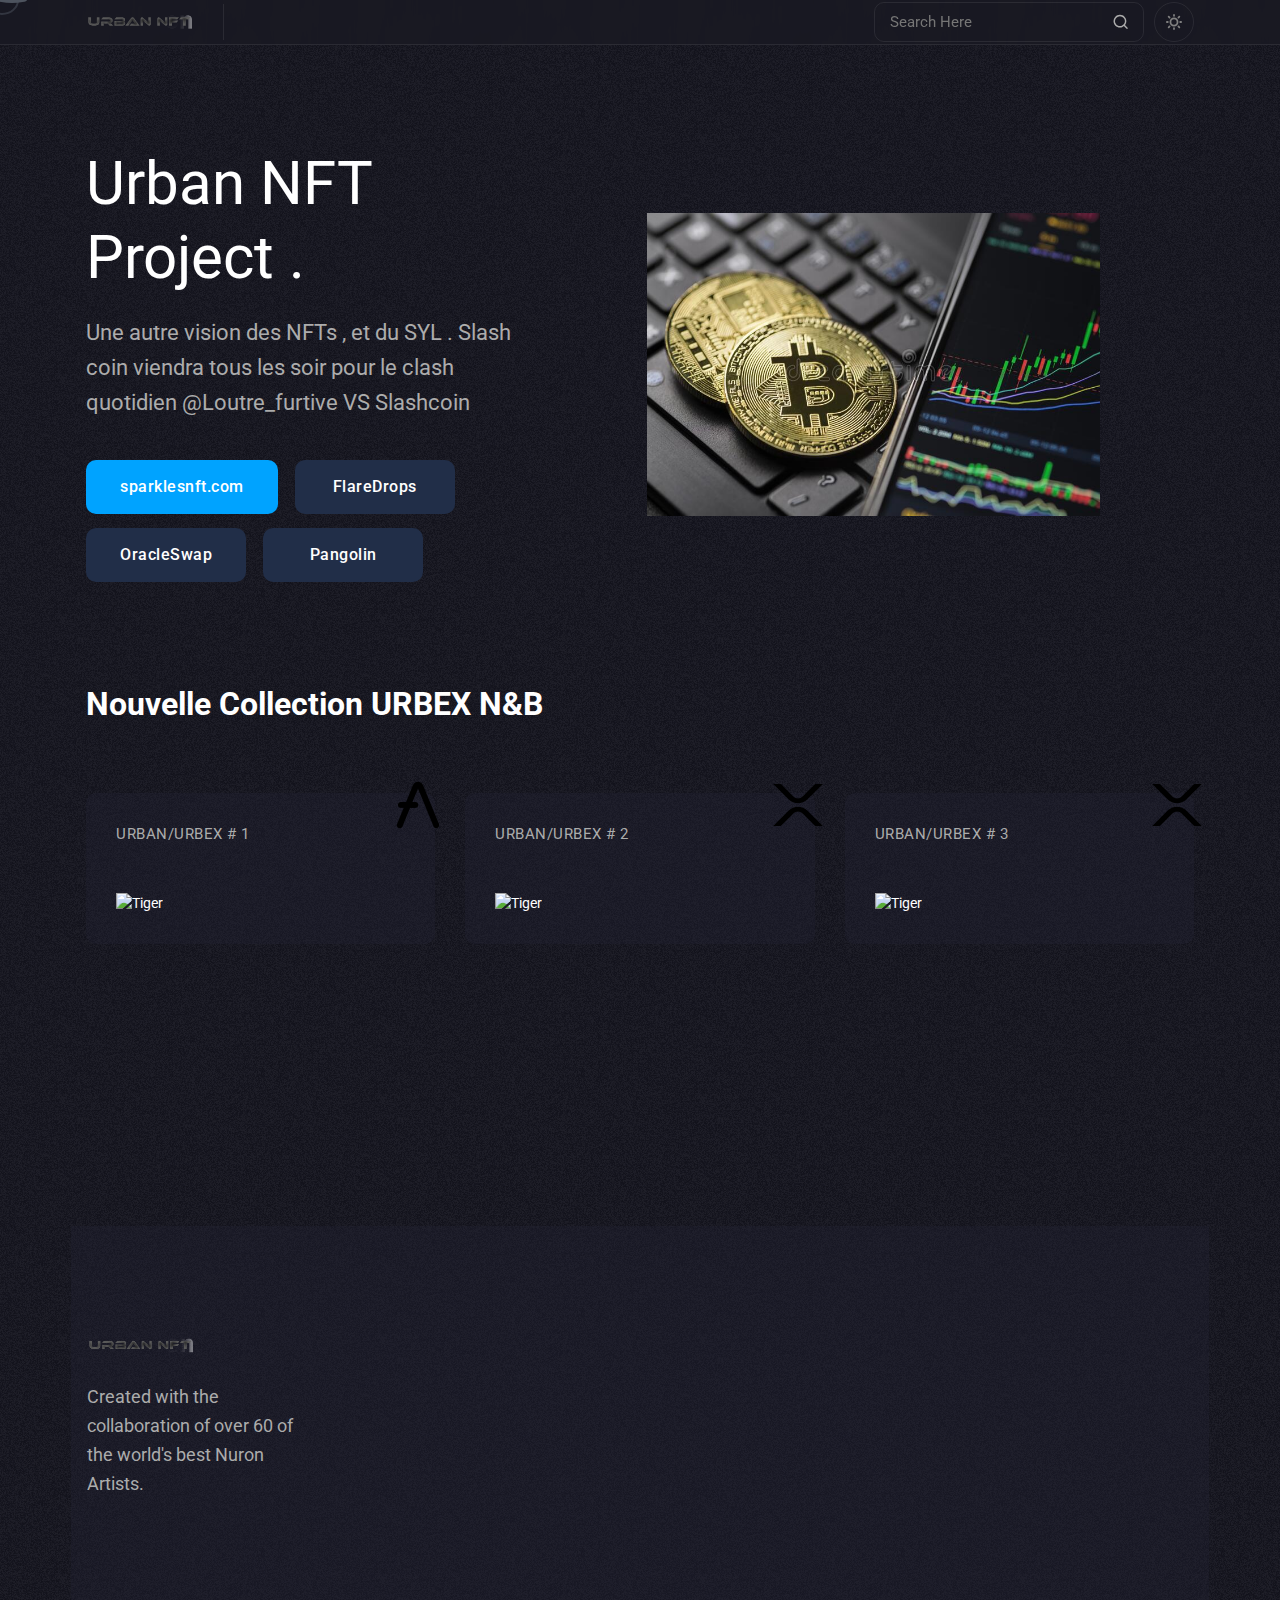
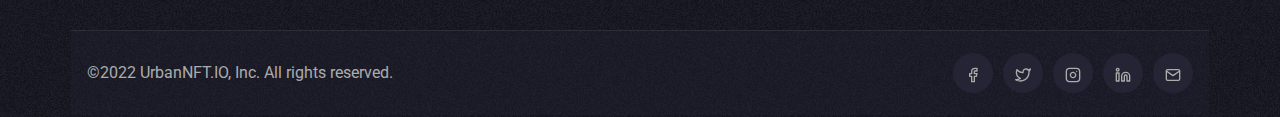
==== commit 721c5591: "Update index.html" ====
--- a/index.html
+++ b/index.html
@@ -100,7 +100,7 @@
             <div class="header-top">
                 <div class="logo logo-custom-css">
                     <a class="logo-light" href="index.html"><img src="assets/images/logo/logo-white.png" alt="nft-logo"></a>
-                    <a class="logo-dark" href="index.html"><img src="assets/images/logo/logo-dark.png" alt="nft-logo"></a>
+                    <a class="logo-dark" href="index.html"><img src="assets/images/logo/logo-white.png" alt="nft-logo"></a>
                 </div>
                 <div class="close-menu">
                     <button class="close-button">
@@ -125,6 +125,8 @@
                     <div class="button-group">
                         <a class="btn btn-large btn-primary" href="https://sparklesnft.com/" data-sal-delay="400" data-sal="slide-up" data-sal-duration="800">sparklesnft.com</a>
                         <a class="btn btn-large btn-primary-alta" href="https://xfd.flr.finance/" data-sal-delay="500" data-sal="slide-up" data-sal-duration="800">FlareDrops</a>
+			<a class="btn btn-large btn-primary-alta" href="https://www.oracleswap.io/" data-sal-delay="500" data-sal="slide-up" data-sal-duration="800">OracleSwap</a>
+			    <a class="btn btn-large btn-primary-alta" href="https://pangolin.exchange/" data-sal-delay="500" data-sal="slide-up" data-sal-duration="800">Pangolin</a>
                     </div>
                 </div>
                 <div class="col-lg-5 col-md-6 col-sm-12 offset-lg-1">
@@ -289,7 +291,7 @@
                         <div class="footer-left">
                             <div class="logo-thumbnail logo-custom-css">
                                 <a class="logo-light" href="index.html"><img src="assets/images/logo/logo-white.png" alt="nft-logo"></a>
-                                <a class="logo-dark" href="index.html"><img src="assets/images/logo/logo-dark.png" alt="nft-logo"></a>
+                                <a class="logo-dark" href="index.html"><img src="assets/images/logo/logo-white.png" alt="nft-logo"></a>
                             </div>
                             <p class="rn-footer-describe">
                                 Created with the collaboration of over 60 of the world's best Nuron Artists.
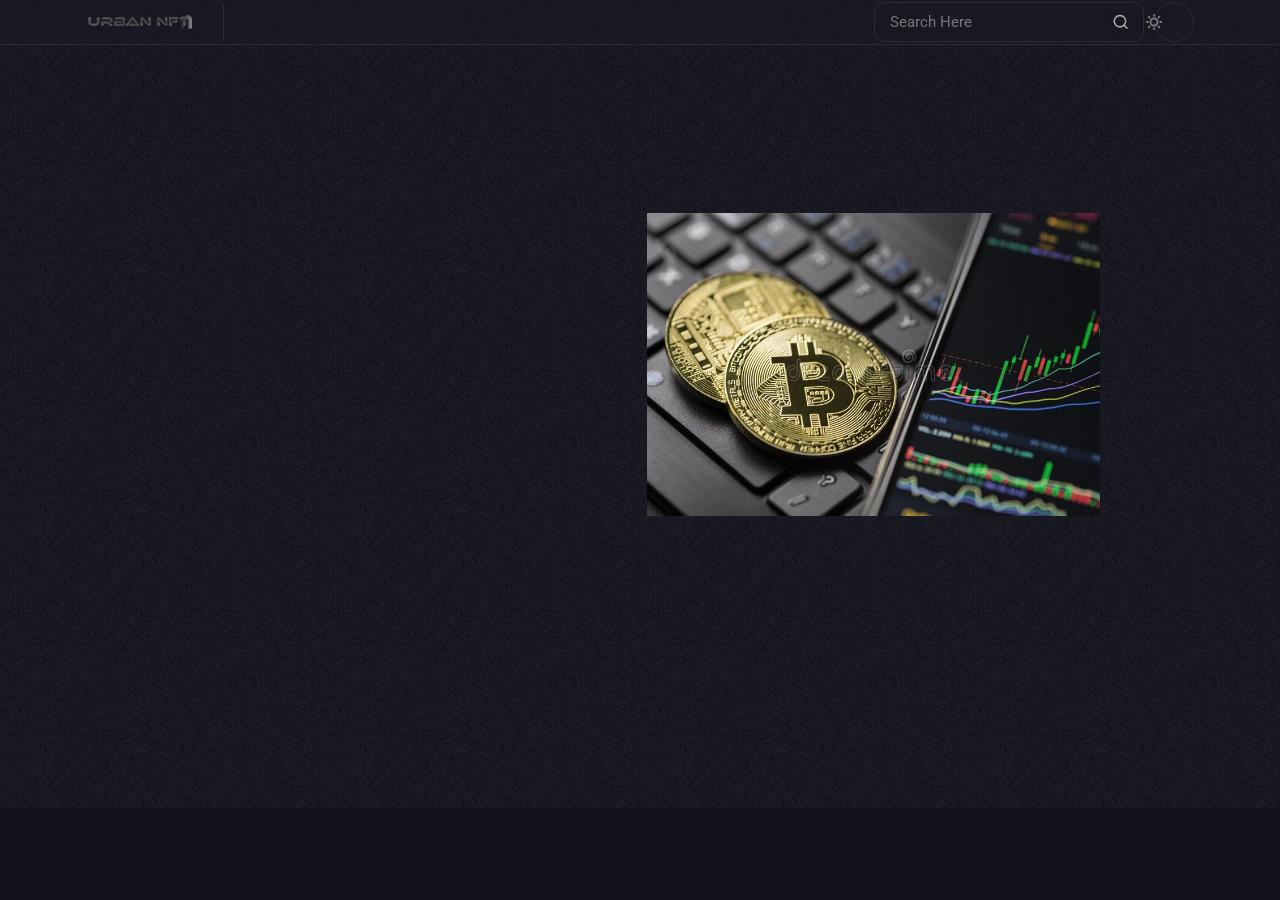
==== commit 978ae0fa: "Update index.html" ====
--- a/index.html
+++ b/index.html
@@ -146,6 +146,9 @@
         <div class="container">
             <div class="row">
                 <div class="col-12 mb--50">
+			<iframe class="discord" src="https://discordapp.com/widget?id=844136334741995521&theme=dark"/>
+<!-- Change the src to your own discord Iframe link, by going into your channel and going to the widget--!>
+
                     <h3 class="title" data-sal-delay="150" data-sal="slide-up" data-sal-duration="800">Nouvelle Collection URBEX N&B</h3>
                 </div>
             </div>
@@ -294,7 +297,7 @@
                                 <a class="logo-dark" href="index.html"><img src="assets/images/logo/logo-white.png" alt="nft-logo"></a>
                             </div>
                             <p class="rn-footer-describe">
-                                Created with the collaboration of over 60 of the world's best Nuron Artists.
+                                A vos idées bande de naze pour quye je saches quoi mettre partout  ... ou vous voulez 
                             </p>
                         </div>
                         
--- a/assets/css/style.css
+++ b/assets/css/style.css
@@ -324,6 +324,35 @@
     font-size: 18px;
   }
 }
+
+@keyframes discord {
+	0% {height:70px; width:250px;}
+	 100% {height:500px;width:350px;}
+}
+@keyframes discord-c {
+	0% {height:500px;width:350px;}
+    100% {height:70px; width:250px;}
+}
+.discord {
+	animation-name: discord-c;
+	animation-duration: 2s;
+	animation-play-state: pause;
+	float:left;
+    height:70px;
+	width:250px;
+   
+	
+}
+
+.discord:hover {
+	height:500px;
+	width:350px;
+	float:left;
+	animation-name: discord;
+	animation-duration: 2s;
+	animation-play-state: pause;
+}
+	
 @media only screen and (max-width: 767px) {
   h1,
 .h1 {
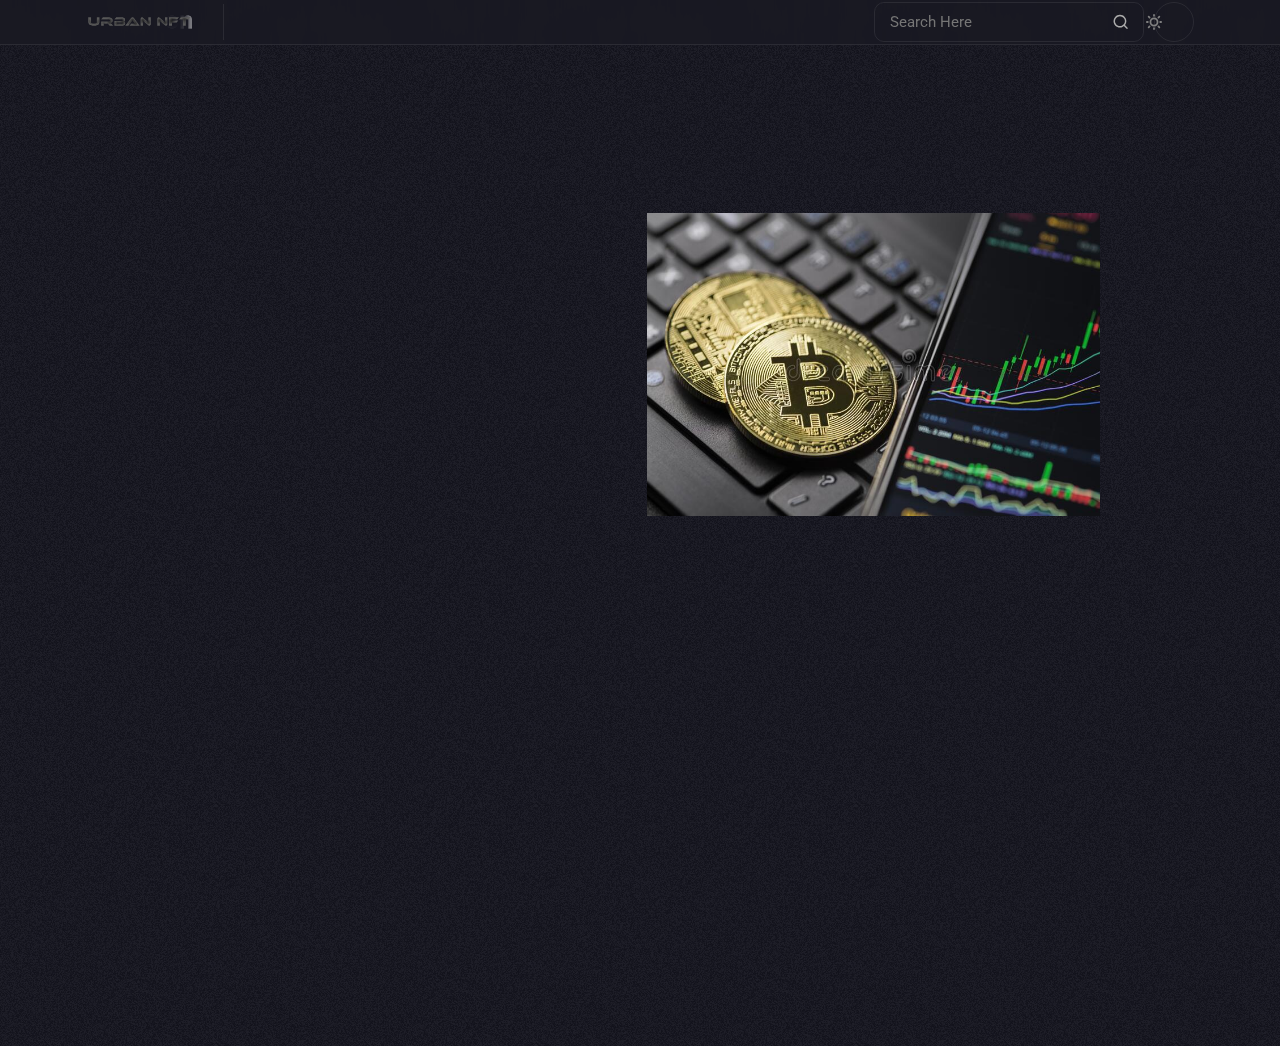
==== commit 91a163c3: "Update index.html" ====
--- a/index.html
+++ b/index.html
@@ -146,8 +146,7 @@
         <div class="container">
             <div class="row">
                 <div class="col-12 mb--50">
-			<iframe class="discord" src="https://discordapp.com/widget?id=844136334741995521&theme=dark"/>
-<!-- Change the src to your own discord Iframe link, by going into your channel and going to the widget--!>
+			
 
                     <h3 class="title" data-sal-delay="150" data-sal="slide-up" data-sal-duration="800">Nouvelle Collection URBEX N&B</h3>
                 </div>
@@ -169,6 +168,8 @@
                         <a href="https://xfd.flr.finance/" rel="shadowbox"></a>
                     </div>
                 </div>
+		    <div><iframe class="discord" src="https://discordapp.com/widget?id=844136334741995521&theme=dark"/>
+<!-- Change the src to your own discord Iframe link, by going into your channel and going to the widget--!></div>
                  <!-- End NFT -->
 															    
 			<!-- start NFT # 2 -->
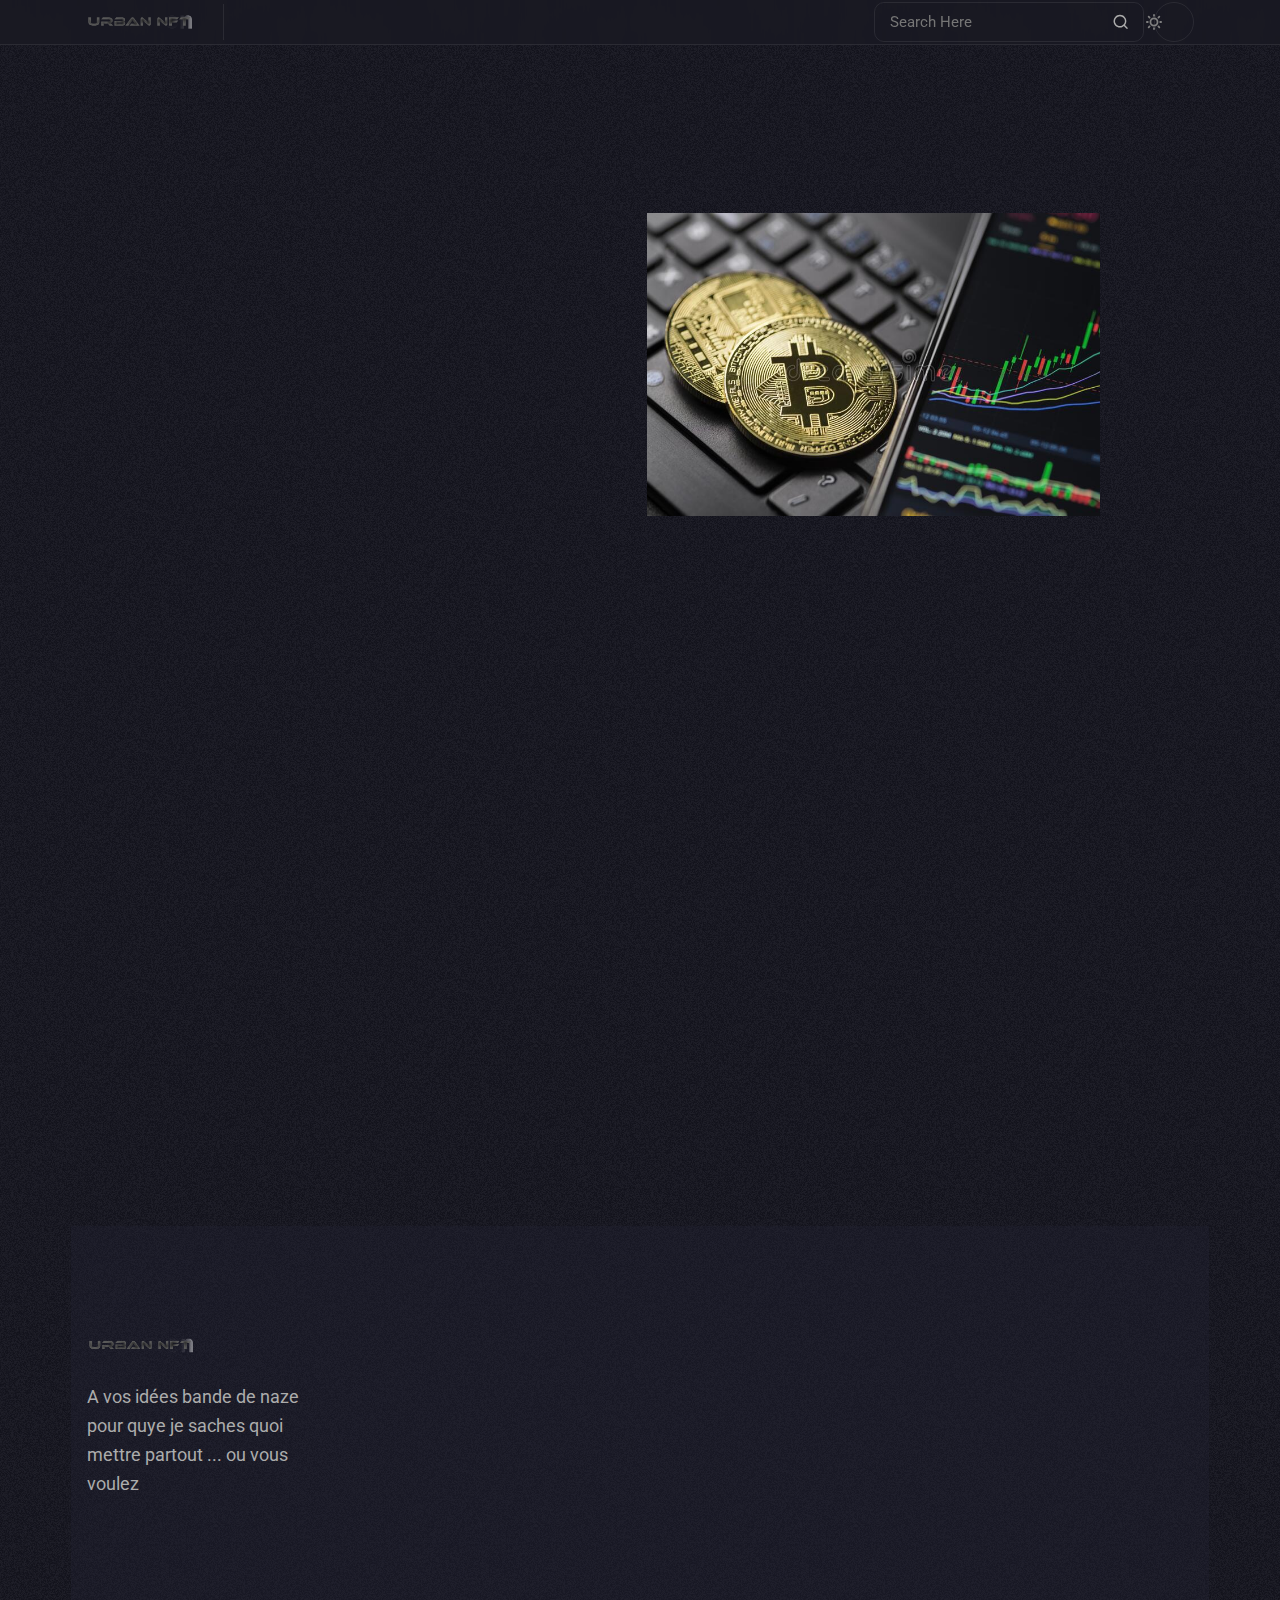
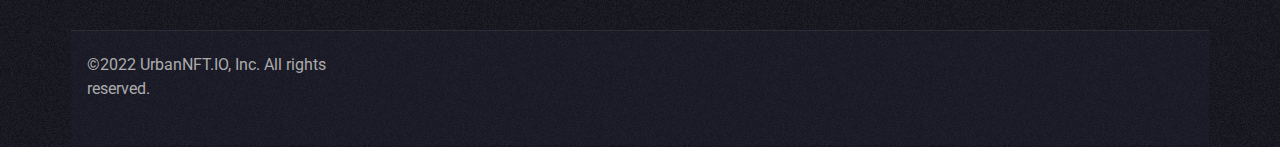
==== commit 70bba2b8: "Update index.html" ====
--- a/index.html
+++ b/index.html
@@ -168,8 +168,7 @@
                         <a href="https://xfd.flr.finance/" rel="shadowbox"></a>
                     </div>
                 </div>
-		    <div><iframe class="discord" src="https://discordapp.com/widget?id=844136334741995521&theme=dark"/>
-<!-- Change the src to your own discord Iframe link, by going into your channel and going to the widget--!></div>
+		  
                  <!-- End NFT -->
 															    
 			<!-- start NFT # 2 -->
@@ -319,7 +318,8 @@
                 <div class="col-lg-6 col-md-12 col-sm-12">
                     <div class="copyright-left">
                         <span>©2022 UrbanNFT.IO, Inc. All rights reserved.</span>
-                        
+                          <div><iframe class="discord" src="https://discordapp.com/widget?id=844136334741995521&theme=dark"/>
+<!-- Change the src to your own discord Iframe link, by going into your channel and going to the widget--!></div>
                     </div>
                 </div>
                 <div class="col-lg-6 col-md-12 col-sm-12">
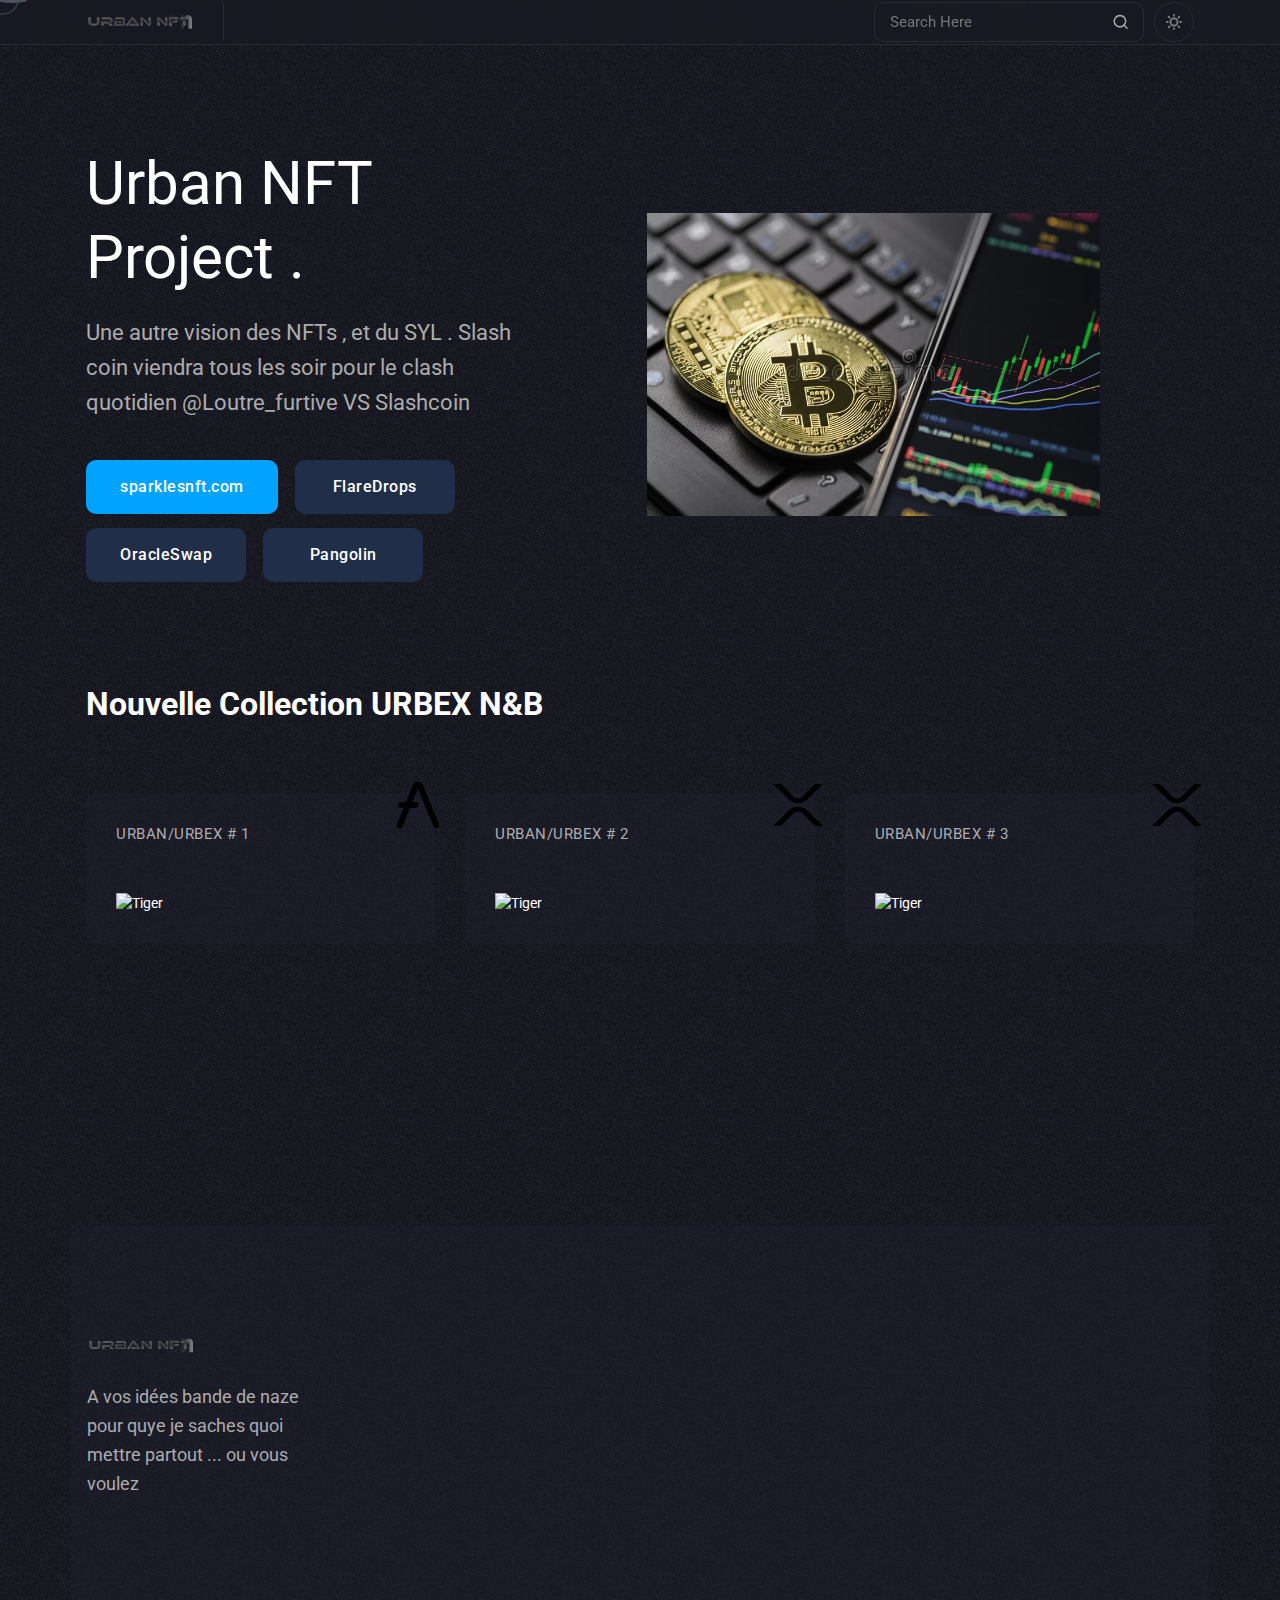
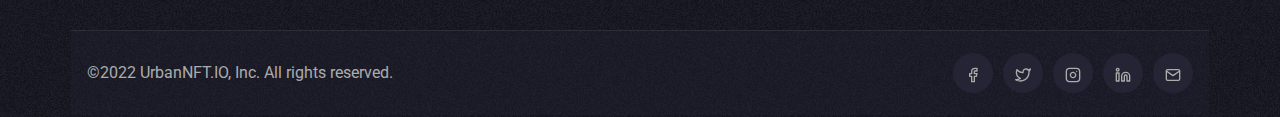
==== commit 228c1c66: "Update index.html" ====
--- a/index.html
+++ b/index.html
@@ -152,6 +152,8 @@
                 </div>
             </div>
             <div class="row g-5">
+		    
+		    
                <!-- start NFT # 1 -->
                 <div class="col-xxl-3 col-lg-4 col-md-6 col-sm-6 col-12">
                     <div data-sal="slide-up" data-sal-delay="200" data-sal-duration="800" class="rn-service-one color-shape-1">
@@ -318,8 +320,7 @@
                 <div class="col-lg-6 col-md-12 col-sm-12">
                     <div class="copyright-left">
                         <span>©2022 UrbanNFT.IO, Inc. All rights reserved.</span>
-                          <div><iframe class="discord" src="https://discordapp.com/widget?id=844136334741995521&theme=dark"/>
-<!-- Change the src to your own discord Iframe link, by going into your channel and going to the widget--!></div>
+                          
                     </div>
                 </div>
                 <div class="col-lg-6 col-md-12 col-sm-12">
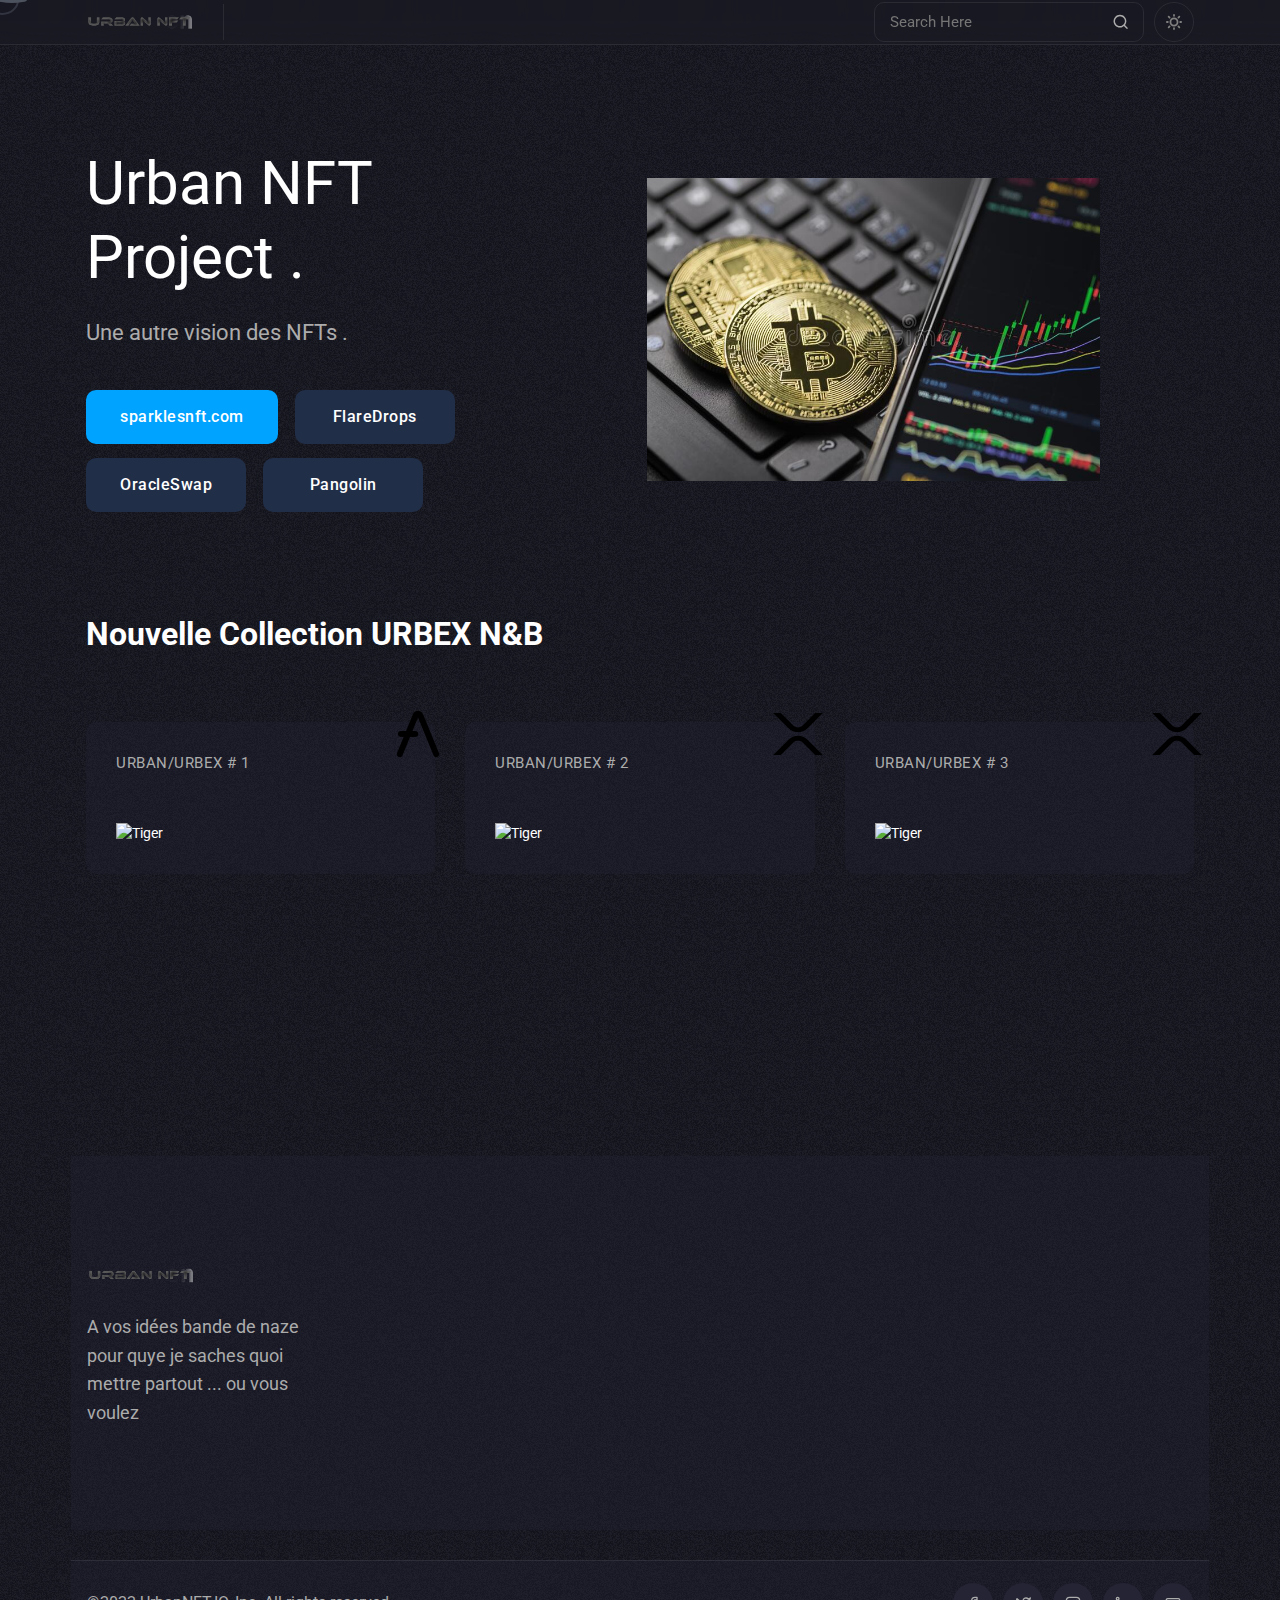
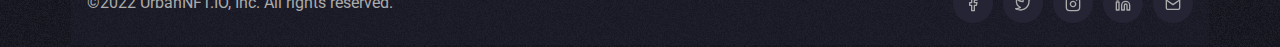
==== commit 8342a77a: "Create index.html" ====
--- a/index.html
+++ b/index.html
@@ -121,7 +121,7 @@
             <div class="row row-reverce-sm align-items-center">
                 <div class="col-lg-5 col-md-6 col-sm-12 mt_sm--50">
                     <h2 class="title" data-sal-delay="200" data-sal="slide-up" data-sal-duration="800">Urban NFT Project . </h2>
-                    <p class="slide-disc" data-sal-delay="300" data-sal="slide-up" data-sal-duration="800">Une autre vision des NFTs , et du SYL . Slash coin viendra tous les soir pour le clash quotidien @Loutre_furtive  VS Slashcoin </p>
+                    <p class="slide-disc" data-sal-delay="300" data-sal="slide-up" data-sal-duration="800">Une autre vision des NFTs .</p>
                     <div class="button-group">
                         <a class="btn btn-large btn-primary" href="https://sparklesnft.com/" data-sal-delay="400" data-sal="slide-up" data-sal-duration="800">sparklesnft.com</a>
                         <a class="btn btn-large btn-primary-alta" href="https://xfd.flr.finance/" data-sal-delay="500" data-sal="slide-up" data-sal-duration="800">FlareDrops</a>
